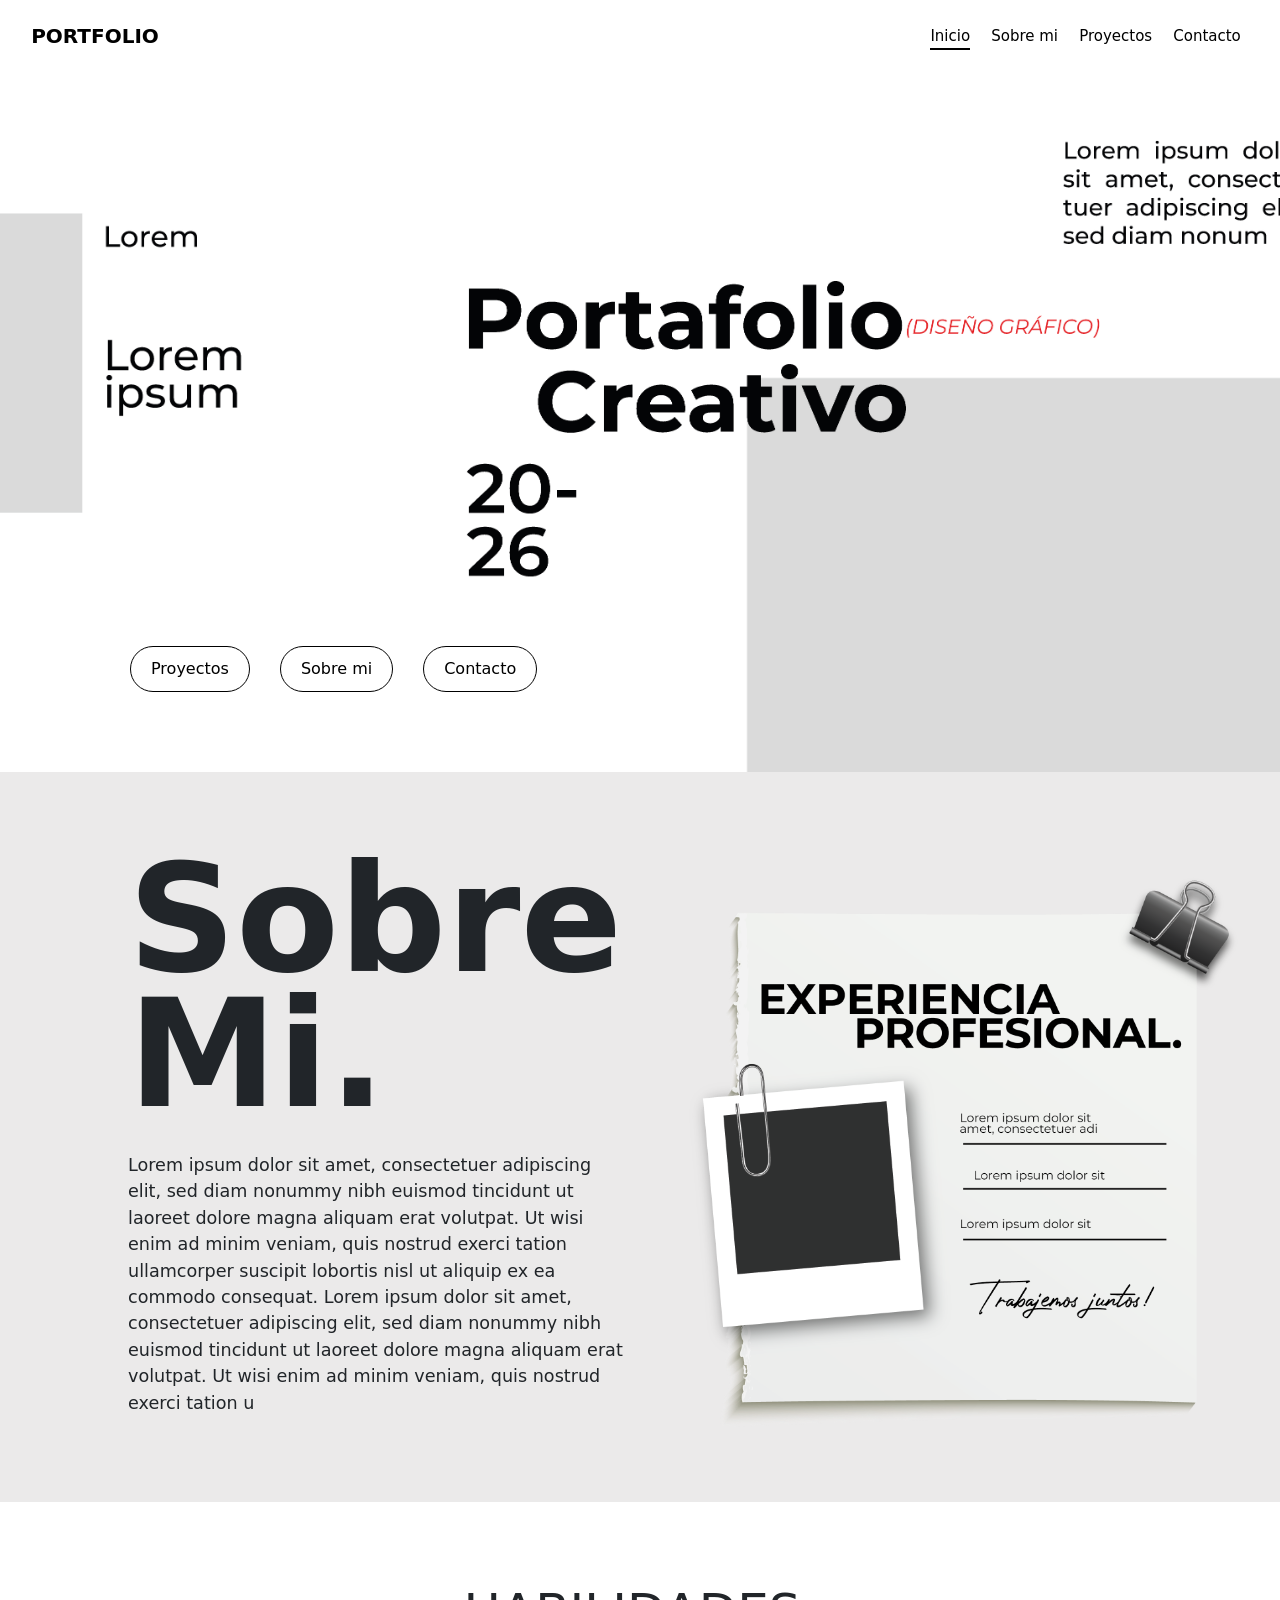
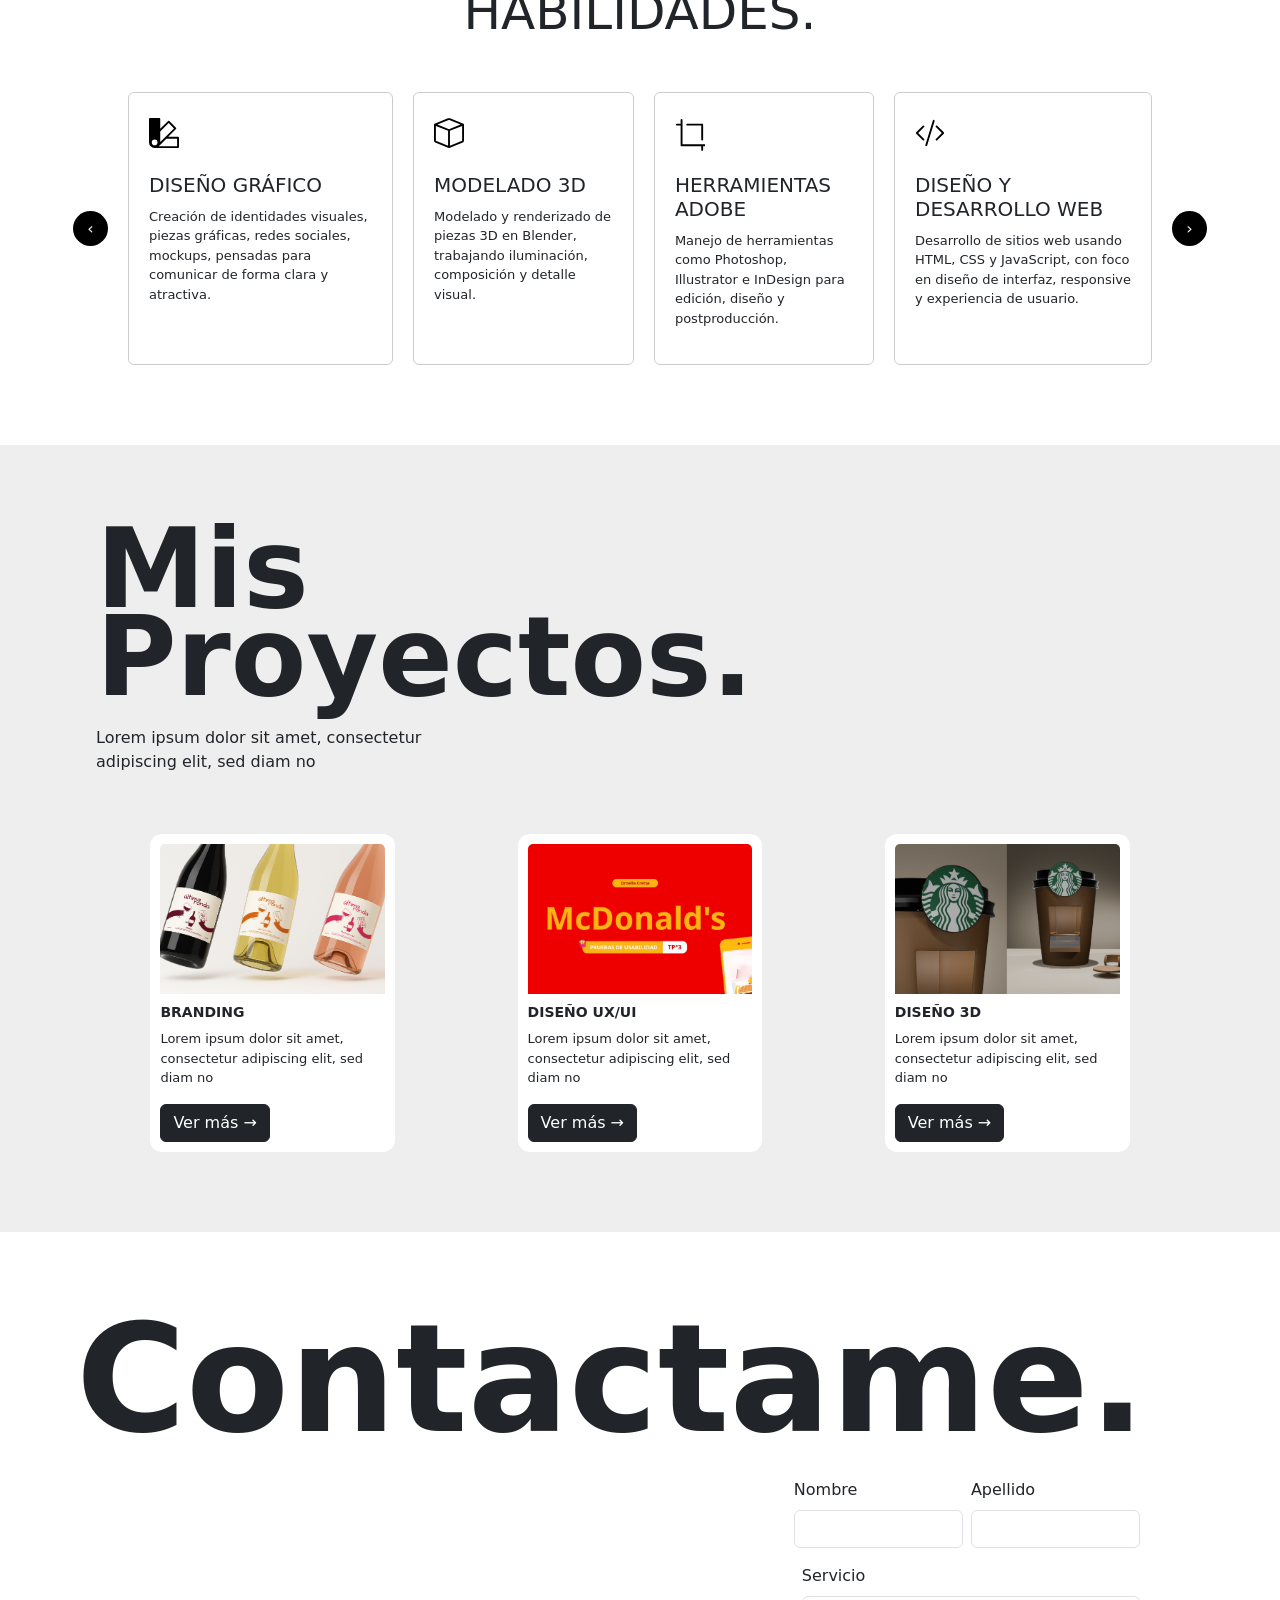
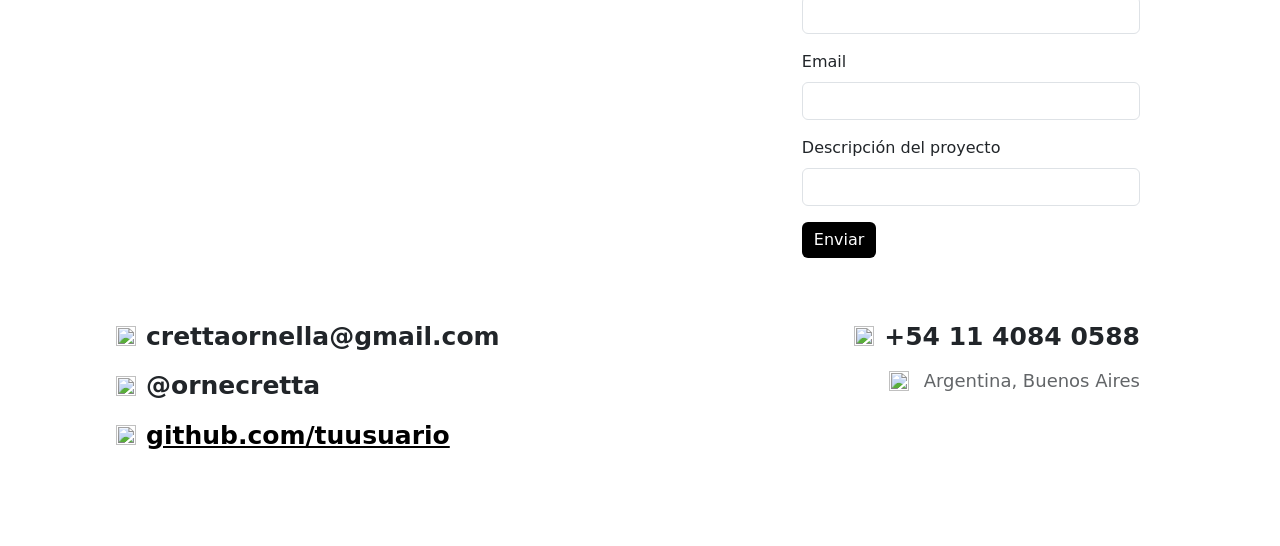
==== index.html @ a0f28bb3 "actualizacion 1" ====
<!DOCTYPE html>
<html lang="es">
<head>
  <meta charset="UTF-8">
  <title>Mi Portafolio</title>
  <meta name="viewport" content="width=device-width, initial-scale=1">
  <link href="https://cdn.jsdelivr.net/npm/bootstrap@5.3.0/dist/css/bootstrap.min.css" rel="stylesheet">
  <link rel="stylesheet" href="stylesIndex.css">
  <link rel="preconnect" href="https://fonts.googleapis.com">
  <link rel="preconnect" href="https://fonts.gstatic.com" crossorigin>
  <link href="https://fonts.googleapis.com/css2?family=Staatliches&display=swap" rel="stylesheet">
</head>

<body>

<nav class="navbar navbar-expand-lg py-3">
  <div class="container-fluid">
    <a class="navbar-brand fw-bold" href="#">PORTFOLIO</a>

    <div class="ms-auto">
      <a class="nav-link d-inline mx-2 active" href="#portada">Inicio</a>
      <a class="nav-link d-inline mx-2" href="#sobremi">Sobre mi</a>
      <a class="nav-link d-inline mx-2" href="#proyectos">Proyectos</a>
      <a class="nav-link d-inline mx-2" href="#contacto">Contacto</a>
    </div>
  </div>
</nav>

<section id="portada" class="portada">

  <div class="contenido">
    <div class="botones">
      <a href="#proyectos">Proyectos</a>
      <a href="#sobremi">Sobre mi</a>
      <a href="#contacto">Contacto</a>
    </div>
  </div>

  </section>

<section id="sobremi" class="sobremi">
  
  <div class="col-left">
    <h1 class="left-title">Sobre<br>Mi.</h1>
    <p class="left-text">
      Lorem ipsum dolor sit amet, consectetuer adipiscing elit, sed diam nonummy nibh euismod tincidunt ut laoreet dolore magna aliquam erat volutpat. Ut wisi enim ad minim veniam, quis nostrud exerci tation ullamcorper suscipit lobortis nisl ut aliquip ex ea commodo consequat. Lorem ipsum dolor sit amet, consectetuer adipiscing elit, sed diam nonummy nibh euismod tincidunt ut laoreet dolore magna aliquam erat volutpat. Ut wisi enim ad minim veniam, quis nostrud exerci tation u
    </p>
  </div>

  <div class="col-right">
    <div class="miimagen">
      <img src="imagenes/SOBREMI.png" alt="Experiencia Profesional">
    </div>
  </div>

</section>

<section class="habilidades">

  <h2 class="titulo">HABILIDADES.</h2>

  <div class="slider">

    <button class="flecha izquierda">‹</button>

    <div class="contenedor-cards">
      
      <div class="card">
        <div class="icono">
<svg xmlns="http://www.w3.org/2000/svg" width="16" height="16" fill="currentColor" class="bi bi-palette2" viewBox="0 0 16 16">
  <path d="M0 .5A.5.5 0 0 1 .5 0h5a.5.5 0 0 1 .5.5v5.277l4.147-4.131a.5.5 0 0 1 .707 0l3.535 3.536a.5.5 0 0 1 0 .708L10.261 10H15.5a.5.5 0 0 1 .5.5v5a.5.5 0 0 1-.5.5H3a3 3 0 0 1-2.121-.879A3 3 0 0 1 0 13.044m6-.21 7.328-7.3-2.829-2.828L6 7.188zM4.5 13a1.5 1.5 0 1 0-3 0 1.5 1.5 0 0 0 3 0M15 15v-4H9.258l-4.015 4zM0 .5v12.495zm0 12.495V13z"/>
</svg>
        </div>
        <h3>DISEÑO GRÁFICO</h3>
        <p>Creación de identidades visuales, piezas gráficas, redes sociales, mockups, pensadas para comunicar de forma clara y atractiva.</p>
      </div>

      <div class="card">
        <div class="icono">
            <svg xmlns="http://www.w3.org/2000/svg" width="16" height="16" fill="currentColor" class="bi bi-box" viewBox="0 0 16 16">
  <path d="M8.186 1.113a.5.5 0 0 0-.372 0L1.846 3.5 8 5.961 14.154 3.5zM15 4.239l-6.5 2.6v7.922l6.5-2.6V4.24zM7.5 14.762V6.838L1 4.239v7.923zM7.443.184a1.5 1.5 0 0 1 1.114 0l7.129 2.852A.5.5 0 0 1 16 3.5v8.662a1 1 0 0 1-.629.928l-7.185 2.874a.5.5 0 0 1-.372 0L.63 13.09a1 1 0 0 1-.63-.928V3.5a.5.5 0 0 1 .314-.464z"/>
</svg>
        </div>
        <h3>MODELADO 3D</h3>
        <p>Modelado y renderizado de piezas 3D en Blender, trabajando iluminación, composición y detalle visual.</p>
      </div>

      <div class="card">
        <div class="icono">
            <svg xmlns="http://www.w3.org/2000/svg" width="16" height="16" fill="currentColor" class="bi bi-crop" viewBox="0 0 16 16">
  <path d="M3.5.5A.5.5 0 0 1 4 1v13h13a.5.5 0 0 1 0 1h-2v2a.5.5 0 0 1-1 0v-2H3.5a.5.5 0 0 1-.5-.5V4H1a.5.5 0 0 1 0-1h2V1a.5.5 0 0 1 .5-.5m2.5 3a.5.5 0 0 1 .5-.5h8a.5.5 0 0 1 .5.5v8a.5.5 0 0 1-1 0V4H6.5a.5.5 0 0 1-.5-.5"/>
</svg>
        </div>
        <h3>HERRAMIENTAS ADOBE</h3>
        <p>Manejo de herramientas como Photoshop, Illustrator e InDesign para edición, diseño y postproducción.</p>
      </div>

      <div class="card">
        <div class="icono">
            <svg xmlns="http://www.w3.org/2000/svg" width="16" height="16" fill="currentColor" class="bi bi-code-slash" viewBox="0 0 16 16">
  <path d="M10.478 1.647a.5.5 0 1 0-.956-.294l-4 13a.5.5 0 0 0 .956.294zM4.854 4.146a.5.5 0 0 1 0 .708L1.707 8l3.147 3.146a.5.5 0 0 1-.708.708l-3.5-3.5a.5.5 0 0 1 0-.708l3.5-3.5a.5.5 0 0 1 .708 0m6.292 0a.5.5 0 0 0 0 .708L14.293 8l-3.147 3.146a.5.5 0 0 0 .708.708l3.5-3.5a.5.5 0 0 0 0-.708l-3.5-3.5a.5.5 0 0 0-.708 0"/>
</svg>
        </div>
        <h3>DISEÑO Y DESARROLLO WEB</h3>
        <p>Desarrollo de sitios web usando HTML, CSS y JavaScript, con foco en diseño de interfaz, responsive y experiencia de usuario.</p>
      </div>
    </div>
    <button class="flecha derecha">›</button>
  </div>

</section>

</section>

<section id="proyectos" class="proyectos">
      <div class="contenido-proyectos">
    
    <div class="intro">
      <h2>Mis<br>Proyectos.</h2>
      <p>Lorem ipsum dolor sit amet, consectetur adipiscing elit, sed diam no</p>
    </div>
    
<div class="cards-container">

  <div class="card proyecto-card">
    <img src="imagenes/branding.jpg" class="card-img-top" alt="branding">
    <div class="card-body">
      <h5 class="card-title">BRANDING</h5>
      <p>Lorem ipsum dolor sit amet, consectetur adipiscing elit, sed diam no</p>
      <button class="btn btn-dark" data-bs-toggle="modal" data-bs-target="#modalBranding">
        Ver más → </button>
    </div>
  </div>

  <div class="modal fade" id="modalBranding" tabindex="-1">
  <div class="modal-dialog modal-dialog-centered modal-dialog-scrollable">
    <div class="modal-content">
      <div class="modal-header">
        <h5 class="modal-title">BRANDING</h5>
        <button type="button" class="btn-close" data-bs-dismiss="modal"></button>
      </div>
      <div class="modal-body">
        <p><strong>Descripción:</strong> Es el proceso estratégico de construir la identidad y personalidad de una marca. Su objetivo es gestionar las percepciones y emociones del público para diferenciar un negocio, creando una conexión real que transforma un producto en una experiencia memorable y coherente en cada punto de contacto.</p>
        <p><strong>Contenidos:</strong></p>
        <ul>
          <li>Creación de identidades visuales</li>
          <li>Diseño de logotipos y marcas</li>
          <li>Selección de paleta de colores estratégica</li>
          <li>Desarrollo de sistemas visuales y manuales de marca</li>
          <li>Diseño de papelería y aplicaciones comerciales</li>
          <li>Creación de iconografía y elementos gráficos únicos</li>
          <li>Aplicación de marca en mockups y redes sociales</li>
        </ul>
        <p><strong>Mis trabajos:</strong></p>
        <p>Diseño de etiquetas para marca de vino</p>
        <p>Manual corporativo de la marca Netflix</p>
        <p>Identidad de lata energizante y displays</p>
      </div>

      <div class="modal-footer">
         <a href="branding.html" class="btn btn-dark">
    Ver proyectos
  </a>
        <button class="btn btn-secondary" data-bs-dismiss="modal">Cerrar</button>
      </div>
    </div>
  </div>
</div>

  <div class="card proyecto-card">
    <img src="imagenes/diseñouxui.jpg" class="card-img-top" alt="diseño ux/ui">
    <div class="card-body">
      <h5 class="card-title">DISEÑO UX/UI</h5>
      <p>Lorem ipsum dolor sit amet, consectetur adipiscing elit, sed diam no</p>
      <button class="btn btn-dark" data-bs-toggle="modal" data-bs-target="#modalDiseñoUxUi">
        Ver más → </button>
    </div>
  </div>

  <div class="modal fade" id="modalDiseñoUxUi" tabindex="-1">
  <div class="modal-dialog modal-dialog-centered modal-dialog-scrollable">
    <div class="modal-content">
      <div class="modal-header">
        <h5 class="modal-title">DISEÑO UX/UI</h5>
        <button type="button" class="btn-close" data-bs-dismiss="modal"></button>
      </div>
      <div class="modal-body">
        <p><strong>Descripción:</strong> Es la disciplina enfocada en crear productos digitales que sean funcionales, intuitivos y visualmente atractivos. Mientras el UX (Experiencia de Usuario) busca optimizar la lógica y facilidad de uso para resolver necesidades del usuario, el UI (Interfaz de Usuario) se encarga de la estética y la interacción visual para que el recorrido sea agradable y coherente.</p>
        <p><strong>Contenidos:</strong></p>
        <ul>
          <li>Investigación de usuario (User Research)</li>
          <li>Arquitectura de información</li>
          <li>Wireframing y Prototipado</li>
          <li>Diseño de interfaz (UI)</li>
          <li>Usabilidad y Accesibilidad</li>
          <li>Pruebas de usuario</li>
          <li>Diseño Responsivo</li>
        </ul>
        <p><strong>Mis trabajos:</strong></p>
        <p>Actualización de la App de McDonald's: Intervención integral en el diseño UX/UI para optimizar la navegación, mejorar la experiencia de compra y renovar la estética visual de la interfaz.</p>
      </div>

      <div class="modal-footer">
         <a href="diseñouxui.html" class="btn btn-dark">
    Ver proyectos
  </a>
        <button class="btn btn-secondary" data-bs-dismiss="modal">Cerrar</button>
      </div>

    </div>
  </div>
  </div>

  <div class="card proyecto-card">
    <img src="imagenes/diseño3d.jpg" class="card-img-top" alt="diseño 3d">
    <div class="card-body">
      <h5 class="card-title">DISEÑO 3D</h5>
      <p>Lorem ipsum dolor sit amet, consectetur adipiscing elit, sed diam no</p>
      <button class="btn btn-dark" data-bs-toggle="modal" data-bs-target="#modalDiseño3D">
        Ver más → </button>
    </div>
  </div>

<div class="modal fade" id="modalDiseño3D" tabindex="-1">
  <div class="modal-dialog modal-dialog-centered modal-dialog-scrollable">
    <div class="modal-content">
      <div class="modal-header">
        <h5 class="modal-title">DISEÑO 3D</h5>
        <button type="button" class="btn-close" data-bs-dismiss="modal"></button>
      </div>
      <div class="modal-body">
        <p><strong>Descripción:</strong> Es la creación de objetos y entornos tridimensionales mediante software especializado. Esta disciplina permite proyectar productos y espacios con realismo, facilitando la comprensión de volúmenes, materiales e iluminación antes de su producción física, logrando un impacto visual de alto nivel.</p>
        <p><strong>Contenidos:</strong></p>
        <ul>
          <li>Modelado de objetos</li>
          <li>Texturizado y materiales</li>
          <li>Iluminación digital</li>
          <li>Renderizado</li>
          <li>Diseño de producto</li>
          <li>Visualización de stands y displays</li>
          <li>Análisis de marca aplicado</li>
        </ul>
        <p><strong>Mis trabajos:</strong></p>
        <p>Modelado y Display de Starbucks: Análisis integral de la identidad de marca para el modelado 3D de un producto emblemático y el diseño de su pieza de exhibición (display) para punto de venta.</p>
      </div>

      <div class="modal-footer">
         <a href="diseño3d.html" class="btn btn-dark">
    Ver proyectos
  </a>
        <button class="btn btn-secondary" data-bs-dismiss="modal">Cerrar</button>
      </div>
    </div>
  </div>
  </div>
</section>

<section id="contacto" class="contacto">
  
    <div class="container">
    <div class="row">

    <div class="col-md-6">
      <h1 class="contactame">Contactame.</h1>
    </div>

    <div class="col-md-6">
      <form class="row g-3">

  <div class="col-md-6">
    <label for="inputNombre" class="form-label">Nombre</label>
    <input type="nombre" class="form-control" id="inputNombre">
  </div>

  <div class="col-md-6">
    <label for="inputApellido" class="form-label">Apellido</label>
    <input type="apellido" class="form-control" id="inputApellido">
  </div>

  <div class="col-12">
    <label for="inputServicio" class="form-label">Servicio</label>
    <input type="servicio" class="form-control" id="inputServicio">
  </div>

  <div class="col-12">
    <label for="inputEmail" class="form-label">Email</label>
    <input type="email" class="form-control" id="inputEmail">
  </div>
 
  <div class="col-12">
    <label for="inputDescripción" class="form-label">Descripción del proyecto</label>
    <input type="descripción" class="form-control" id="inputDescripción">
  </div>

  <div class="col-12">
    <button type="submit" class="btn btn-primary">Enviar</button>
  </div>

  </form>
  </div>
</div>

<div class="row contacto-info">

  <div class="col-md-6 info-izq">

    <div class="item">
      <img src="https://cdn.jsdelivr.net/npm/bootstrap-icons/icons/envelope.svg" class="icono">
      <span class="texto">crettaornella@gmail.com</span>
    </div>

    <div class="item">
      <img src="https://cdn.jsdelivr.net/npm/bootstrap-icons/icons/instagram.svg" class="icono">
      <span class="texto">@ornecretta</span>
    </div>

    <div class="item">
      <img src="https://cdn.jsdelivr.net/npm/bootstrap-icons/icons/github.svg" class="icono">
      <a href="github.com/tuusuario">github.com/tuusuario</a>
    </div>

  </div>

  <div class="col-md-6 info-der">

    <div class="item">
      <img src="https://cdn.jsdelivr.net/npm/bootstrap-icons/icons/phone.svg" class="icono">
      <span class="texto">+54 11 4084 0588</span>
    </div>

    <div class="item">
      <img src="https://cdn.jsdelivr.net/npm/bootstrap-icons/icons/geo-alt.svg" class="icono">
      <span class="chico">Argentina, Buenos Aires</span>
    </div>

  </div>

</div>

</div>

</section>


<script src="https://cdn.jsdelivr.net/npm/bootstrap@5.3.0/dist/js/bootstrap.bundle.min.js"></script>
</body>
</html>
---- stylesIndex.css ----
.staatliches-regular {
  font-family: "Staatliches", sans-serif;
  font-weight: 400;
  font-style: normal;
}

.container-fluid {
    width: 97%;
    }

.navbar .nav-link {
  color: black;
  text-decoration: none;
  position: relative;
  font-size: 15px;
}

.navbar .nav-link::after {
  content: "";
  position: absolute;
  left: 0;
  bottom: -5px;
  width: 0;
  height: 2px;
  background: black;
  transition: width 0.3s ease;
}

.navbar .nav-link:hover::after {
  width: 100%;
}

.navbar .nav-link.active::after {
  width: 100%;
}

.botones a {
  display: inline-block;
  padding: 10px 20px;
  border-radius: 25px;
  border: 1px solid black;
  text-decoration: none;
  color: black;
}

.portada {
  background-image: url('imagenes/portada.jpg');
  background-size: cover;
  background-position: center;
  height: 700px;
  position: relative;
}

.contenido {
  position: absolute;
  bottom: 80px;
  left: 130px;
}

.botones {
  display: flex;
  gap: 30px;
}

.botones button {
  padding: 10px 50px;
  border-radius: 50px;
  border: 1px solid black;
  background: transparent;
}

.sobremi {
  display: flex;
  justify-content: space-between;
  align-items: stretch; 
  padding-left: 10%;   
  padding-right: 0;    
  padding-top: 80px;
  padding-bottom: 50px;
  min-height: 80vh;
  background-color: #ebeaea;
}

.col-left {
  flex: 1;
  display: flex;
  flex-direction: column;
  justify-content: space-between;
  padding-bottom: 20px;
}

.left-title {
  font-size: 150px; 
  line-height: 0.9;
  font-weight: 800;
  margin-bottom: 30px;
  text-transform: none;
}

.left-text {
  font-size: 1.1rem;
  line-height: 1.5;
  max-width: 500px;
}

.col-right {
  flex: 1;
  display: flex;
  justify-content: flex-end; 
  align-items: center;
  padding-right: 40px;
}

.miimagen img {
  max-width: 100%; 
  height: auto;
  display: block;
}

.habilidades {
  padding: 80px 0;
  text-align: center;
}

.titulo {
  font-size: 50px;
  margin-bottom: 50px;
}

.slider {
  position: relative;
  width: 80%;
  margin: auto;
  display: flex;
  align-items: center;
}

.contenedor-cards {
  display: flex;
  gap: 20px;
  overflow: hidden;
}

.card {
  min-width: 200px;
  border: 1px solid #ccc;
  padding: 20px;
  text-align: left;
  background: white;
}

.card .icono {
  width: 30px;
  height: 40px;
  margin-bottom: 10px;
}

.card .icono svg {
  width: 100%;
  height: 100%;
  fill: black; 
}

.card h3 {
  margin: 10px 0;
  font-size: 20px;
}

.card p {
  font-size: 13px;
}

.flecha {
  position: absolute;
  background: black;
  border-radius: 40px;
  color: white;
  border: none;
  width: 35px;
  height: 35px;
  cursor: pointer;
  z-index: 10;
}

.izquierda {
  left: -55px;
}

.derecha {
  right: -55px;
}


.proyectos {
  background: #eee;
  padding: 80px 0;
}

.contenido-proyectos {
  width: 85%;
  margin: 0 auto;
}

.intro h2 {
  font-size: 110px;
  font-weight: bold;
  line-height: 0.8;
}

.intro p {
  max-width: 400px;
  margin-top: 25px;
}

.cards-container {
  width: 90%;
  margin: 60px auto 0 auto;
  display: flex;
  justify-content: space-between;
}

.proyecto-card {
  width: 25%;              
  background: transparent;
  transition: transform 0.3s ease;
  background: white;
  padding: 10px; 
  border-radius: 12px;
  border: none;
}

.proyecto-card:hover {
  transform: scale(1.1);
}

.card-img-top {
  width: 100%;
  height: 150px;
  object-fit: cover;
  background: #bbb; 
}

.card-body {
  padding: 10px 0 0 0; 
}

.card-title {
  font-size: 14px;
  font-weight: bold;
  margin-bottom: 8px;
}

.contacto {
  background: #ffffff;
  padding: 80px 0px;
}

.contacto .container {
  padding-left: 0;
  max-width: 80%;
}

.contacto form {
  width: 70%;      
  margin-top: 150px;
   margin-left: auto
}

.contactame {
  font-size: 150px;
  font-weight: bold;
  line-height: 0.9;
   margin-left: -40px;
}

.btn-primary {
  background-color: black;
  border: none;
}

.contacto-info {
  margin-top: 60px;
}

.item {
  display: flex;
  align-items: center;
  gap: 10px;
  margin-bottom: 12px;
}

.icono {
  width: 20px;
  height: 20px;
}

.texto {
  font-size: 25px;
  font-weight: bold;
}

.item a {
  color: black;              
  font-weight: bold;       
  font-size: 25px;         
  text-decoration: underline; 
}

.chico {
  font-size: 18px;
  font-weight: normal;
  margin-left: 5px;
  opacity: 0.7;
}

.info-der {
  text-align: right;
}

.info-der .item {
  justify-content: flex-end;
}

.contacto .col-md-6 {
  padding-left: 0;
}
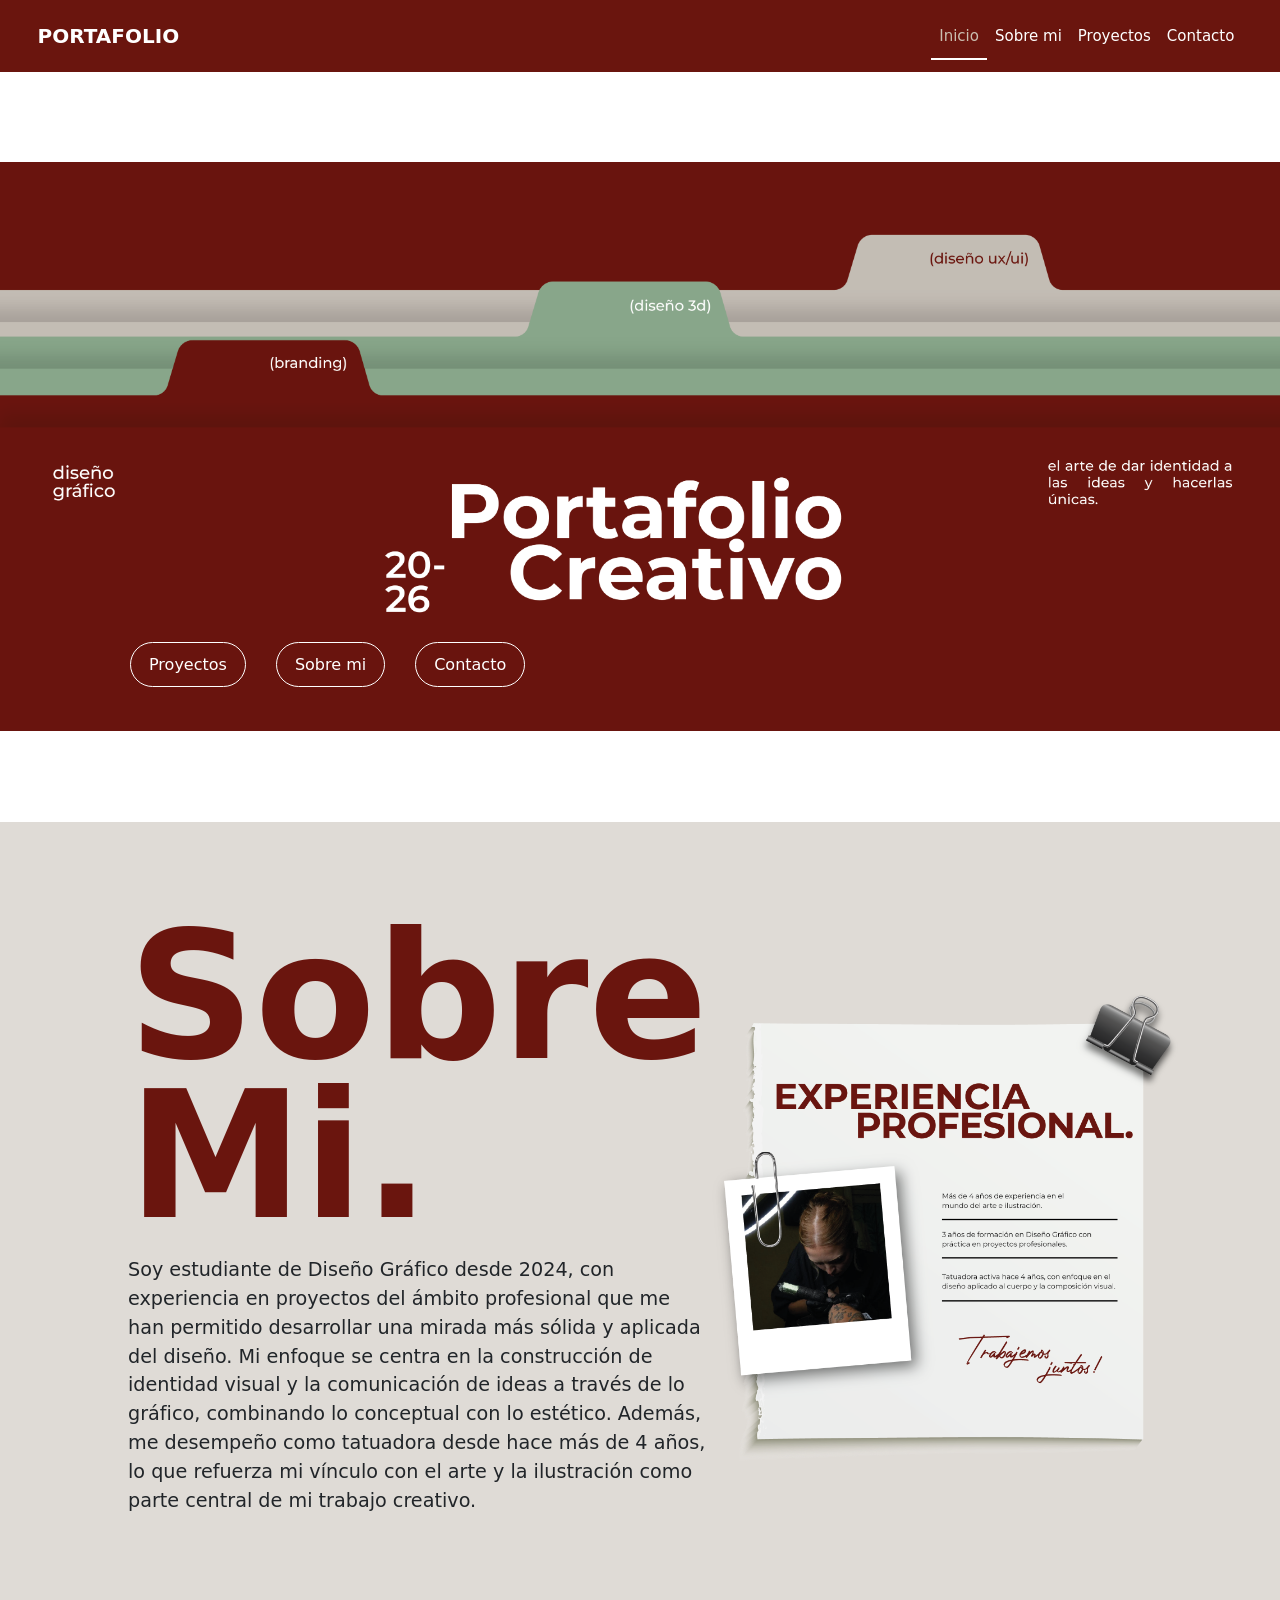
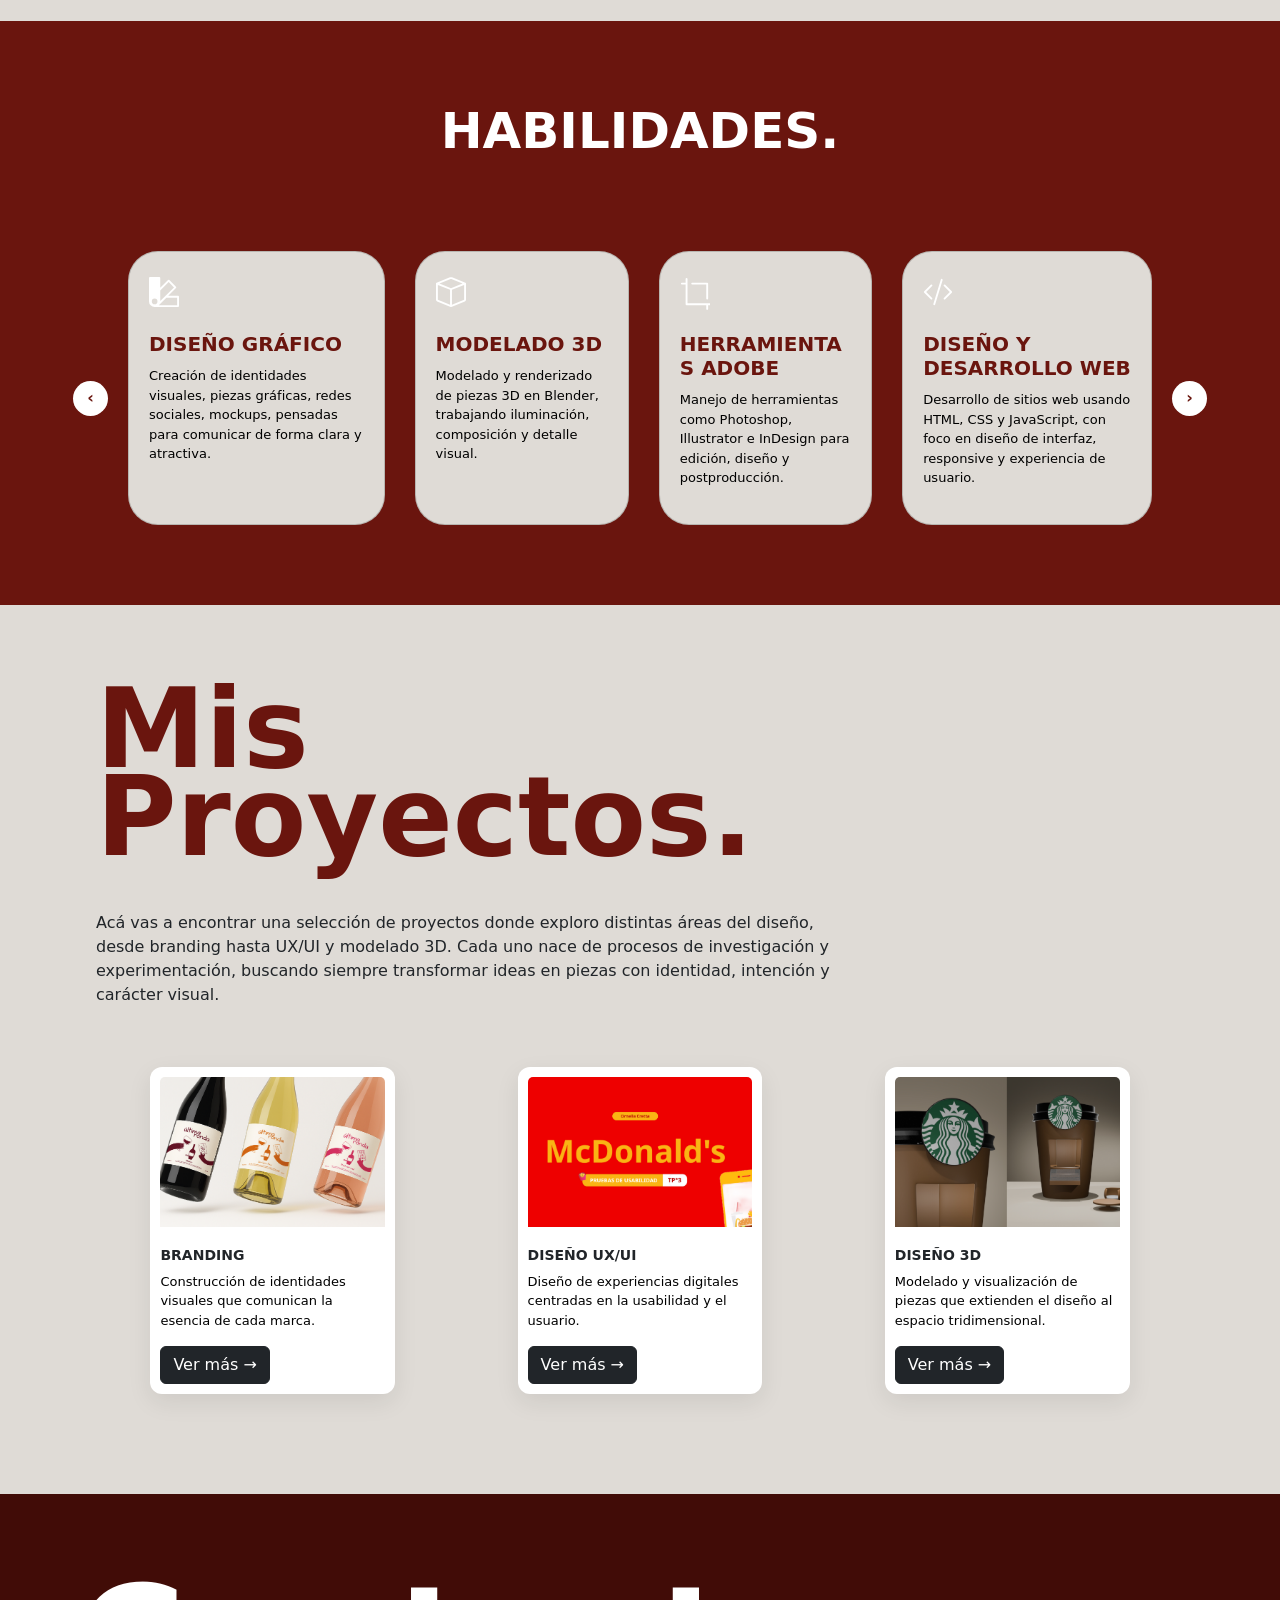
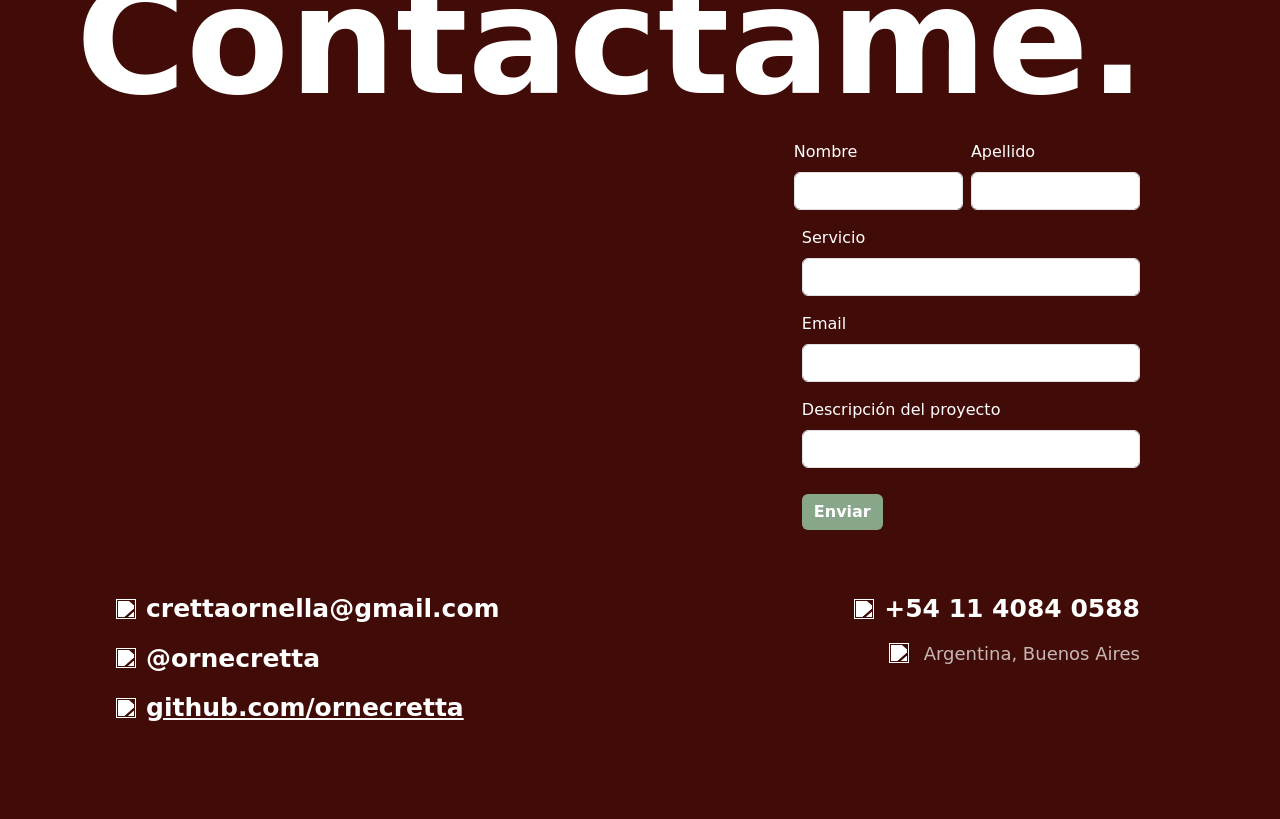
==== commit 7474de60: "hotfix" ====
--- a/index.html
+++ b/index.html
@@ -15,13 +15,19 @@
 
 <nav class="navbar navbar-expand-lg py-3">
   <div class="container-fluid">
-    <a class="navbar-brand fw-bold" href="#">PORTFOLIO</a>
-
-    <div class="ms-auto">
-      <a class="nav-link d-inline mx-2 active" href="#portada">Inicio</a>
-      <a class="nav-link d-inline mx-2" href="#sobremi">Sobre mi</a>
-      <a class="nav-link d-inline mx-2" href="#proyectos">Proyectos</a>
-      <a class="nav-link d-inline mx-2" href="#contacto">Contacto</a>
+    <a class="navbar-brand fw-bold text-white" href="#">PORTAFOLIO</a>
+
+    <button class="navbar-toggler" type="button" data-bs-toggle="collapse" data-bs-target="#navbarMenu">
+      <span class="navbar-toggler-icon"></span>
+    </button>
+
+    <div class="collapse navbar-collapse justify-content-end" id="navbarMenu">
+      <div class="navbar-nav">
+        <a class="nav-link active" href="#portada">Inicio</a>
+        <a class="nav-link" href="#sobremi">Sobre mi</a>
+        <a class="nav-link" href="#proyectos">Proyectos</a>
+        <a class="nav-link" href="#contacto">Contacto</a>
+      </div>
     </div>
   </div>
 </nav>
@@ -43,7 +49,7 @@
   <div class="col-left">
     <h1 class="left-title">Sobre<br>Mi.</h1>
     <p class="left-text">
-      Lorem ipsum dolor sit amet, consectetuer adipiscing elit, sed diam nonummy nibh euismod tincidunt ut laoreet dolore magna aliquam erat volutpat. Ut wisi enim ad minim veniam, quis nostrud exerci tation ullamcorper suscipit lobortis nisl ut aliquip ex ea commodo consequat. Lorem ipsum dolor sit amet, consectetuer adipiscing elit, sed diam nonummy nibh euismod tincidunt ut laoreet dolore magna aliquam erat volutpat. Ut wisi enim ad minim veniam, quis nostrud exerci tation u
+      Soy estudiante de Diseño Gráfico desde 2024, con experiencia en proyectos del ámbito profesional que me han permitido desarrollar una mirada más sólida y aplicada del diseño. Mi enfoque se centra en la construcción de identidad visual y la comunicación de ideas a través de lo gráfico, combinando lo conceptual con lo estético. Además, me desempeño como tatuadora desde hace más de 4 años, lo que refuerza mi vínculo con el arte y la ilustración como parte central de mi trabajo creativo.
     </p>
   </div>
 
@@ -67,7 +73,7 @@
       
       <div class="card">
         <div class="icono">
-<svg xmlns="http://www.w3.org/2000/svg" width="16" height="16" fill="currentColor" class="bi bi-palette2" viewBox="0 0 16 16">
+<svg xmlns="http://www.w3.org/2000/svg" width="16" height="16" fill="#6a150e" class="bi bi-palette2" viewBox="0 0 16 16">
   <path d="M0 .5A.5.5 0 0 1 .5 0h5a.5.5 0 0 1 .5.5v5.277l4.147-4.131a.5.5 0 0 1 .707 0l3.535 3.536a.5.5 0 0 1 0 .708L10.261 10H15.5a.5.5 0 0 1 .5.5v5a.5.5 0 0 1-.5.5H3a3 3 0 0 1-2.121-.879A3 3 0 0 1 0 13.044m6-.21 7.328-7.3-2.829-2.828L6 7.188zM4.5 13a1.5 1.5 0 1 0-3 0 1.5 1.5 0 0 0 3 0M15 15v-4H9.258l-4.015 4zM0 .5v12.495zm0 12.495V13z"/>
 </svg>
         </div>
@@ -107,9 +113,6 @@
     </div>
     <button class="flecha derecha">›</button>
   </div>
-
-</section>
-
 </section>
 
 <section id="proyectos" class="proyectos">
@@ -117,7 +120,7 @@
     
     <div class="intro">
       <h2>Mis<br>Proyectos.</h2>
-      <p>Lorem ipsum dolor sit amet, consectetur adipiscing elit, sed diam no</p>
+      <p>Acá vas a encontrar una selección de proyectos donde exploro distintas áreas del diseño, desde branding hasta UX/UI y modelado 3D. Cada uno nace de procesos de investigación y experimentación, buscando siempre transformar ideas en piezas con identidad, intención y carácter visual.</p>
     </div>
     
 <div class="cards-container">
@@ -126,7 +129,7 @@
     <img src="imagenes/branding.jpg" class="card-img-top" alt="branding">
     <div class="card-body">
       <h5 class="card-title">BRANDING</h5>
-      <p>Lorem ipsum dolor sit amet, consectetur adipiscing elit, sed diam no</p>
+      <p>Construcción de identidades visuales que comunican la esencia de cada marca.</p>
       <button class="btn btn-dark" data-bs-toggle="modal" data-bs-target="#modalBranding">
         Ver más → </button>
     </div>
@@ -154,11 +157,11 @@
         <p><strong>Mis trabajos:</strong></p>
         <p>Diseño de etiquetas para marca de vino</p>
         <p>Manual corporativo de la marca Netflix</p>
-        <p>Identidad de lata energizante y displays</p>
+        <p>Desarrollo de identidad visual para un bar de música alternativa</p>
       </div>
 
       <div class="modal-footer">
-         <a href="branding.html" class="btn btn-dark">
+         <a href="branding.html#seccionBranding" class="btn btn-dark">
     Ver proyectos
   </a>
         <button class="btn btn-secondary" data-bs-dismiss="modal">Cerrar</button>
@@ -171,7 +174,7 @@
     <img src="imagenes/diseñouxui.jpg" class="card-img-top" alt="diseño ux/ui">
     <div class="card-body">
       <h5 class="card-title">DISEÑO UX/UI</h5>
-      <p>Lorem ipsum dolor sit amet, consectetur adipiscing elit, sed diam no</p>
+      <p>Diseño de experiencias digitales centradas en la usabilidad y el usuario.</p>
       <button class="btn btn-dark" data-bs-toggle="modal" data-bs-target="#modalDiseñoUxUi">
         Ver más → </button>
     </div>
@@ -201,7 +204,7 @@
       </div>
 
       <div class="modal-footer">
-         <a href="diseñouxui.html" class="btn btn-dark">
+         <a href="branding.html#seccionDiseñoUxUi" class="btn btn-dark">
     Ver proyectos
   </a>
         <button class="btn btn-secondary" data-bs-dismiss="modal">Cerrar</button>
@@ -215,7 +218,7 @@
     <img src="imagenes/diseño3d.jpg" class="card-img-top" alt="diseño 3d">
     <div class="card-body">
       <h5 class="card-title">DISEÑO 3D</h5>
-      <p>Lorem ipsum dolor sit amet, consectetur adipiscing elit, sed diam no</p>
+      <p>Modelado y visualización de piezas que extienden el diseño al espacio tridimensional.</p>
       <button class="btn btn-dark" data-bs-toggle="modal" data-bs-target="#modalDiseño3D">
         Ver más → </button>
     </div>
@@ -245,7 +248,7 @@
       </div>
 
       <div class="modal-footer">
-         <a href="diseño3d.html" class="btn btn-dark">
+         <a href="branding.html#seccionDiseño3d" class="btn btn-dark">
     Ver proyectos
   </a>
         <button class="btn btn-secondary" data-bs-dismiss="modal">Cerrar</button>
@@ -316,7 +319,7 @@
 
     <div class="item">
       <img src="https://cdn.jsdelivr.net/npm/bootstrap-icons/icons/github.svg" class="icono">
-      <a href="github.com/tuusuario">github.com/tuusuario</a>
+      <a href="https://github.com/ornecretta/Portfolio">github.com/ornecretta</a>
     </div>
 
   </div>
--- a/stylesIndex.css
+++ b/stylesIndex.css
@@ -4,12 +4,25 @@
   font-style: normal;
 }
 
+body {
+  margin: 0;
+  padding: 0;
+}
+
 .container-fluid {
-    width: 97%;
+    width: 96%;
     }
 
+.navbar {
+  background-color: #6a150e;
+  margin-bottom: 0;
+  border: none;
+  position: relative;
+  z-index: 1000;
+}
+
 .navbar .nav-link {
-  color: black;
+  color: rgb(255, 255, 255);
   text-decoration: none;
   position: relative;
   font-size: 15px;
@@ -22,8 +35,12 @@
   bottom: -5px;
   width: 0;
   height: 2px;
-  background: black;
+  background: rgb(255, 255, 255);
   transition: width 0.3s ease;
+}
+
+.navbar .nav-link.active {
+  color: #cabdaf;
 }
 
 .navbar .nav-link:hover::after {
@@ -36,19 +53,115 @@
 
 .botones a {
   display: inline-block;
-  padding: 10px 20px;
+  padding: 10px 10px;
   border-radius: 25px;
-  border: 1px solid black;
+  border: 1px solid rgb(255, 255, 255);
   text-decoration: none;
-  color: black;
+  color: rgb(255, 255, 255);
+  display: inline-block;
+  padding: 12px 18px;
+  border-radius: 25px;
+  border: 1px solid white;
+  text-decoration: none;
+  color: white;
+  height: auto;
+  line-height: normal;
+}
+
+.navbar-toggler {
+  border: none;
+}
+
+.navbar-toggler:focus {
+  box-shadow: none;
+}
+
+.navbar-toggler-icon {
+  filter: invert(1);
+}
+
+
+@media (min-width: 320px) and (max-width: 768px) {
+  .navbar-collapse {
+    position: absolute;
+    top: 100%;
+    right: 15px;
+    background-color: #6a150e;
+    padding: 0.75rem 1rem;
+    border-radius: 0.75rem;
+    min-width: 10rem;
+    z-index: 2000;
+  }
 }
 
 .portada {
-  background-image: url('imagenes/portada.jpg');
-  background-size: cover;
+  background-image: url('imagenes/portada\ web_Mesa\ de\ trabajo\ 1_Mesa\ de\ trabajo\ 1.png');
+  height: 750px;
+  position: relative;
+  width: 100%;
+  background-repeat: no-repeat;
   background-position: center;
-  height: 700px;
-  position: relative;
+  background-size: 100% auto;
+  background-repeat: no-repeat;
+  margin-top: 0;
+  margin-bottom: 0;
+}
+
+.portada img {
+  width: 100%;
+  height: auto;
+  display: block;
+}
+
+@media (min-width: 1517px) and (max-width: 1600px) {
+  .portada {
+    background-size: cover;
+    background-position: top center;
+    height: 70vh;
+  }
+
+  .botones a {
+    display: none;
+  }
+}
+
+@media (min-width: 320px) and (max-width: 326px) {
+  .portada {
+    background-image: url("imagenes/portadawebCelular-02-02.png");
+    background-size: cover;
+    background-position: top center;
+    height: 38vh;
+  }
+
+  .botones a {
+    display: none;
+  }
+}
+
+@media (min-width: 326px) and (max-width: 400px) {
+  .portada {
+    background-image: url("imagenes/portadawebCelular-02-02.png");
+    background-size: cover;
+    background-position: top center;
+    height: 48vh;
+  }
+
+  .botones a {
+    display: none;
+  }
+}
+
+@media (min-width: 400px) and (max-width: 480px) {
+  .portada {
+    background-image: url("imagenes/portadawebCelular-02-02.png");
+    background-size: cover;
+    background-position: top center;
+    height: 57vh;
+  }
+
+  .botones a {
+    display: none;
+  }
 }
 
 .contenido {
@@ -60,13 +173,8 @@
 .botones {
   display: flex;
   gap: 30px;
-}
-
-.botones button {
-  padding: 10px 50px;
-  border-radius: 50px;
-  border: 1px solid black;
-  background: transparent;
+  margin-top: -100px;
+  align-items: center;
 }
 
 .sobremi {
@@ -76,10 +184,11 @@
   padding-left: 10%;   
   padding-right: 0;    
   padding-top: 80px;
-  padding-bottom: 50px;
+  padding-bottom: 70px;
   min-height: 80vh;
-  background-color: #ebeaea;
-}
+  background-color: #dfdbd6;
+}
+
 
 .col-left {
   flex: 1;
@@ -90,17 +199,19 @@
 }
 
 .left-title {
-  font-size: 150px; 
+  font-size: 11rem; 
   line-height: 0.9;
   font-weight: 800;
-  margin-bottom: 30px;
+  margin-bottom: 20px;
   text-transform: none;
+  padding-top: 3%;
+  color: #6a150e;
 }
 
 .left-text {
-  font-size: 1.1rem;
+  font-size: 1.2rem;
   line-height: 1.5;
-  max-width: 500px;
+  max-width: 600px;
 }
 
 .col-right {
@@ -108,7 +219,7 @@
   display: flex;
   justify-content: flex-end; 
   align-items: center;
-  padding-right: 40px;
+  padding-right: 100px;
 }
 
 .miimagen img {
@@ -117,14 +228,71 @@
   display: block;
 }
 
+@media (min-width: 320px) and (max-width: 480px) {
+  .sobremi {
+    display: grid;
+    grid-template-columns: 1fr 1fr; 
+    grid-template-areas: 
+      "titulo imagen"
+      "texto texto";
+    
+    padding: 40px 20px; 
+    min-height: auto;
+    gap: 15px; 
+    align-items: center; 
+  }
+
+  .col-left {
+    display: contents; 
+  }
+
+  .left-title {
+    grid-area: titulo;
+    font-size: 4rem; 
+    line-height: 1;
+    margin: 0;
+    color: #6a150e;
+    text-align: left;
+  }
+
+  .col-right {
+    grid-area: imagen;
+    padding: 0;
+    display: flex;
+    justify-content: center;
+  }
+
+  .miimagen img {
+    max-width: 100%;
+    height: auto;
+    border-radius: 8px; 
+  }
+
+  .left-text {
+    grid-area: texto;
+    font-size: 1rem;
+    line-height: 1.5;
+    margin-top: 10px;
+    max-width: 100%; 
+  }
+  
+  .botones {
+    display: none;
+  }
+}
+
 .habilidades {
-  padding: 80px 0;
+  padding: 60px 0px;
   text-align: center;
+  background-color: #6a150e;
 }
 
 .titulo {
   font-size: 50px;
-  margin-bottom: 50px;
+  margin-bottom: 70px;
+  color: #ffffff;
+  padding: 20px 20px;
+  font-weight: 800;
 }
 
 .slider {
@@ -137,49 +305,58 @@
 
 .contenedor-cards {
   display: flex;
-  gap: 20px;
+  gap: 30px;
   overflow: hidden;
 }
 
 .card {
   min-width: 200px;
-  border: 1px solid #ccc;
   padding: 20px;
   text-align: left;
-  background: white;
+  background: #dfdbd6;
+  border-radius: 30px;
+  margin-bottom: 20px;
 }
 
 .card .icono {
   width: 30px;
   height: 40px;
   margin-bottom: 10px;
+  color: #6a150e !important;
+  fill: #6a150e !important;
 }
 
 .card .icono svg {
   width: 100%;
-  height: 100%;
-  fill: black; 
-}
+  height: 100%; 
+  color: #6a150e !important;
+  fill: #6a150e !important;
+}
+
 
 .card h3 {
   margin: 10px 0;
   font-size: 20px;
+  color: #6a150e;
+  font-weight: 700;
 }
 
 .card p {
   font-size: 13px;
+  color: #000000;
 }
 
 .flecha {
   position: absolute;
-  background: black;
+  background: #ffffff;
   border-radius: 40px;
-  color: white;
+  color: #6a150e;
   border: none;
   width: 35px;
   height: 35px;
   cursor: pointer;
   z-index: 10;
+  font-weight: 600; 
 }
 
 .izquierda {
@@ -190,9 +367,61 @@
   right: -55px;
 }
 
+@media (min-width: 320px) and (max-width: 480px) {
+  .habilidades {
+    padding: 40px 35px; 
+  }
+
+  .titulo {
+    font-size: 32px; 
+    padding: 0 10px; 
+    margin-bottom: 30px; 
+    text-align: center;
+    width: 100%; 
+    box-sizing: border-box;
+  }
+
+  .contenedor-cards {
+    display: grid;
+    grid-template-columns: 1fr 1fr; 
+    gap: 15px; 
+  }
+
+  .card {
+    min-width: 0;
+    padding: 15px 12px; 
+    border-radius: 18px;
+    text-align: center;
+    display: flex;
+    flex-direction: column;
+    height: 100%; 
+  }
+
+  .card .icono {
+    width: 22px;
+    height: 28px;
+    margin: 0 auto 10px auto;
+  }
+
+  .card h3 {
+    font-size: 14px;
+    margin-bottom: 5px;
+    line-height: 1.2;
+  }
+
+  .card p {
+    font-size: 11px;
+    line-height: 1.3;
+    color: #333; 
+  }
+
+  .flecha {
+    display: none;
+  }
+}
 
 .proyectos {
-  background: #eee;
+  background: #dfdbd6;
   padding: 80px 0;
 }
 
@@ -203,13 +432,14 @@
 
 .intro h2 {
   font-size: 110px;
-  font-weight: bold;
+  font-weight: 800;
   line-height: 0.8;
+  color: #6a150e;
 }
 
 .intro p {
-  max-width: 400px;
-  margin-top: 25px;
+  max-width: 750px;
+  margin-top: 50px;
 }
 
 .cards-container {
@@ -220,17 +450,18 @@
 }
 
 .proyecto-card {
-  width: 25%;              
-  background: transparent;
-  transition: transform 0.3s ease;
+  width: 25%;
   background: white;
-  padding: 10px; 
+  padding: 10px;
   border-radius: 12px;
   border: none;
+  box-shadow: 0 8px 25px rgba(0, 0, 0, 0.08);
+  transition: transform 0.3s ease, box-shadow 0.4s ease;
+
 }
 
 .proyecto-card:hover {
-  transform: scale(1.1);
+  transform: scale(1.2);
 }
 
 .card-img-top {
@@ -248,10 +479,75 @@
   font-size: 14px;
   font-weight: bold;
   margin-bottom: 8px;
+  margin-top: 10px;
+}
+
+@media (min-width: 320px) and (max-width: 480px) {
+  .proyectos {
+    padding: 40px 0;
+  }
+
+  .contenido-proyectos {
+    width: 85%; 
+  }
+
+  .intro h2 {
+    font-size: 40px; 
+    line-height: 1;
+    text-align: left;
+  }
+
+  .intro p {
+    font-size: 14px;
+    margin-top: 15px;
+    text-align: left;
+  }
+
+  .cards-container {
+    width: 100%;
+    margin-top: 30px;
+    display: flex;
+    flex-direction: column;
+    align-items: center;
+    gap: 20px;
+  }
+
+  .proyecto-card {
+    width: 100%;
+    max-width: 100%; 
+  }
+
+  .modal-dialog {
+    max-width: 90% !important; 
+    margin: 10px auto;
+  }
+
+  .modal-title {
+    font-size: 18px;
+    font-weight: 700;
+  }
+
+  .modal-body {
+    font-size: 14px;
+    padding: 15px;
+    line-height: 1.5;
+  }
+
+  .modal-footer {
+    padding: 10px;
+    display: flex;
+    flex-direction: column; 
+    gap: 10px;
+  }
+
+  .modal-footer .btn {
+    width: 100%; 
+    margin: 0 !important;
+  }
 }
 
 .contacto {
-  background: #ffffff;
+  background: #410c07;
   padding: 80px 0px;
 }
 
@@ -263,23 +559,29 @@
 .contacto form {
   width: 70%;      
   margin-top: 150px;
-   margin-left: auto
+  margin-left: auto;
+  color: white;
 }
 
 .contactame {
   font-size: 150px;
   font-weight: bold;
   line-height: 0.9;
-   margin-left: -40px;
+  margin-left: -40px;
+  color: white;
 }
 
 .btn-primary {
-  background-color: black;
+  background-color: #88a68a;
   border: none;
+  margin-top: 10px;
+  color: #ffffff;
+  font-weight: 800;
 }
 
 .contacto-info {
   margin-top: 60px;
+  color: white;
 }
 
 .item {
@@ -292,6 +594,7 @@
 .icono {
   width: 20px;
   height: 20px;
+  filter: brightness(0) invert(1);
 }
 
 .texto {
@@ -300,7 +603,7 @@
 }
 
 .item a {
-  color: black;              
+  color: rgb(255, 255, 255);              
   font-weight: bold;       
   font-size: 25px;         
   text-decoration: underline; 
@@ -325,3 +628,92 @@
   padding-left: 0;
 }
 
+@media (min-width: 320px) and (max-width: 480px) {
+  .contacto {
+    background: #410c07;
+    padding: 40px 15px;
+  }
+
+  .contacto .container {
+    max-width: 100%;
+    padding: 0;
+  }
+
+  .contactame {
+    font-size: 38px; 
+    line-height: 1;
+    margin-left: 3rem; 
+    margin-bottom: 25px;
+    text-align: left; 
+  }
+
+  .contacto form {
+    width: 80%;
+    margin: 0 auto;
+  }
+
+  .contacto form label {
+    font-size: 12px;
+    margin-bottom: 5px;
+  }
+
+  .contacto form input, 
+  .contacto form textarea {
+    font-size: 14px; 
+    padding: 10px;
+    margin-bottom: 12px;
+  }
+
+  .btn-primary {
+    width: 100%;
+    font-size: 14px;
+    padding: 12px;
+    font-weight: 700;
+    text-transform: uppercase;
+  }
+
+  .contacto-info {
+    margin-top: 40px;
+    flex-direction: column;
+    align-items: start;
+    gap: 20px;
+    text-align: left;
+  }
+
+  .contacto-info .col-md-6 {
+    width: 100%; 
+    padding: 0;
+  }
+
+  .item {
+    justify-content: left;
+    gap: 8px;
+    margin-bottom: 12px;
+    margin-left: 3rem;
+  }
+
+  .icono {
+    width: 16px; 
+    height: 16px;
+  }
+
+  .texto, .item a {
+    font-size: 13px; 
+  }
+
+  .info-der {
+    text-align: left;
+  }
+
+  .info-der .item {
+    justify-content: left;
+  }
+
+  .chico {
+    font-size: 11px;
+    display: block;
+    margin-top: 4px;
+  }
+}
+
+
